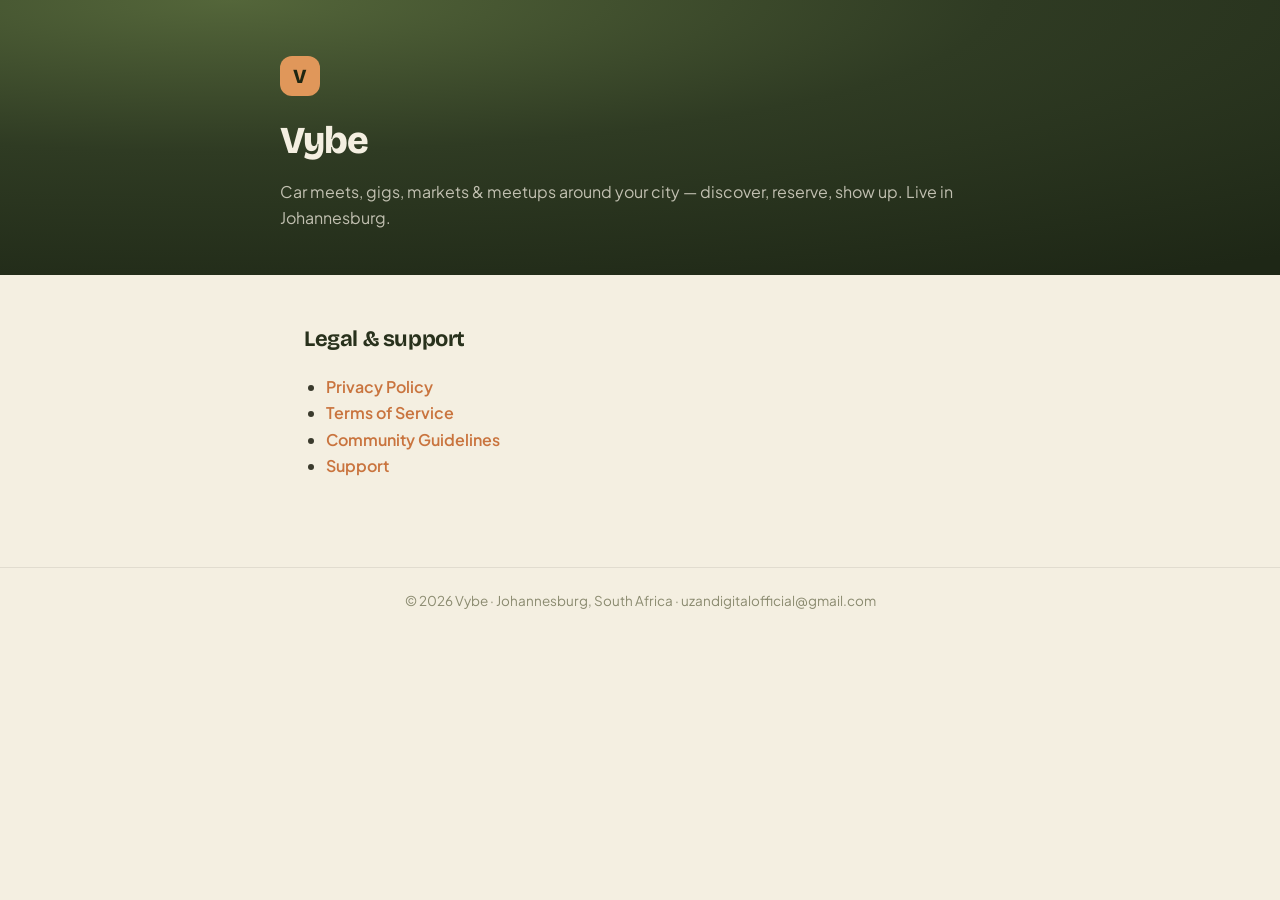
==== index.html @ 5a10658f "Vybe legal & support site Co-Authored-By: Claude Fable 5 <noreply@anthropic.com>" ====
<!DOCTYPE html>
<html lang="en">
<head>
<meta charset="utf-8"><meta name="viewport" content="width=device-width, initial-scale=1">
<title>Vybe — Find your people. In real life.</title>
<link rel="stylesheet" href="style.css">
</head>
<body>
<header><div class="wrap">
  <div class="logo">V</div>
  <h1>Vybe</h1>
  <p>Car meets, gigs, markets &amp; meetups around your city — discover, reserve, show up. Live in Johannesburg.</p>
</div></header>
<main><div class="wrap">
  <h2>Legal &amp; support</h2>
  <ul>
    <li><a href="privacy/">Privacy Policy</a></li>
    <li><a href="terms/">Terms of Service</a></li>
    <li><a href="guidelines/">Community Guidelines</a></li>
    <li><a href="support/">Support</a></li>
  </ul>
</div></main>
<footer>© 2026 Vybe · Johannesburg, South Africa · uzandigitalofficial@gmail.com</footer>
</body>
</html>
---- style.css ----
@import url('https://fonts.googleapis.com/css2?family=Bricolage+Grotesque:opsz,wght@12..96,700;12..96,800&family=Plus+Jakarta+Sans:wght@400;500;600;700&display=swap');
* { box-sizing: border-box; }
body { margin: 0; font-family: 'Plus Jakarta Sans', sans-serif; background: #F4EFE1; color: #3a3a2c; line-height: 1.65; }
header { background: radial-gradient(130% 120% at 18% 0%, #54663a 0%, #2f3b23 46%, #1e2716 100%); color: #F4EFE1; padding: 56px 24px 44px; }
.wrap { max-width: 720px; margin: 0 auto; padding: 0 24px; }
header .wrap { padding: 0; max-width: 720px; margin: 0 auto; }
.logo { display: inline-grid; place-items: center; width: 40px; height: 40px; border-radius: 12px; background: #E0975A; color: #1e2612; font-family: 'Bricolage Grotesque'; font-weight: 800; font-size: 20px; margin-bottom: 14px; }
h1 { font-family: 'Bricolage Grotesque'; font-weight: 800; font-size: 38px; letter-spacing: -1px; margin: 0 0 6px; }
h2 { font-family: 'Bricolage Grotesque'; font-weight: 700; font-size: 22px; letter-spacing: -0.4px; color: #28311c; margin: 34px 0 10px; }
header p { color: rgba(244,239,225,.75); margin: 0; }
main { padding: 12px 0 72px; }
a { color: #c9743e; font-weight: 600; text-decoration: none; }
a:hover { text-decoration: underline; }
ul { padding-left: 22px; }
footer { border-top: 1px solid rgba(0,0,0,.08); padding: 22px 24px 40px; font-size: 13.5px; color: #8a8a6f; text-align: center; }
.updated { font-size: 13px; color: #8a8a6f; }
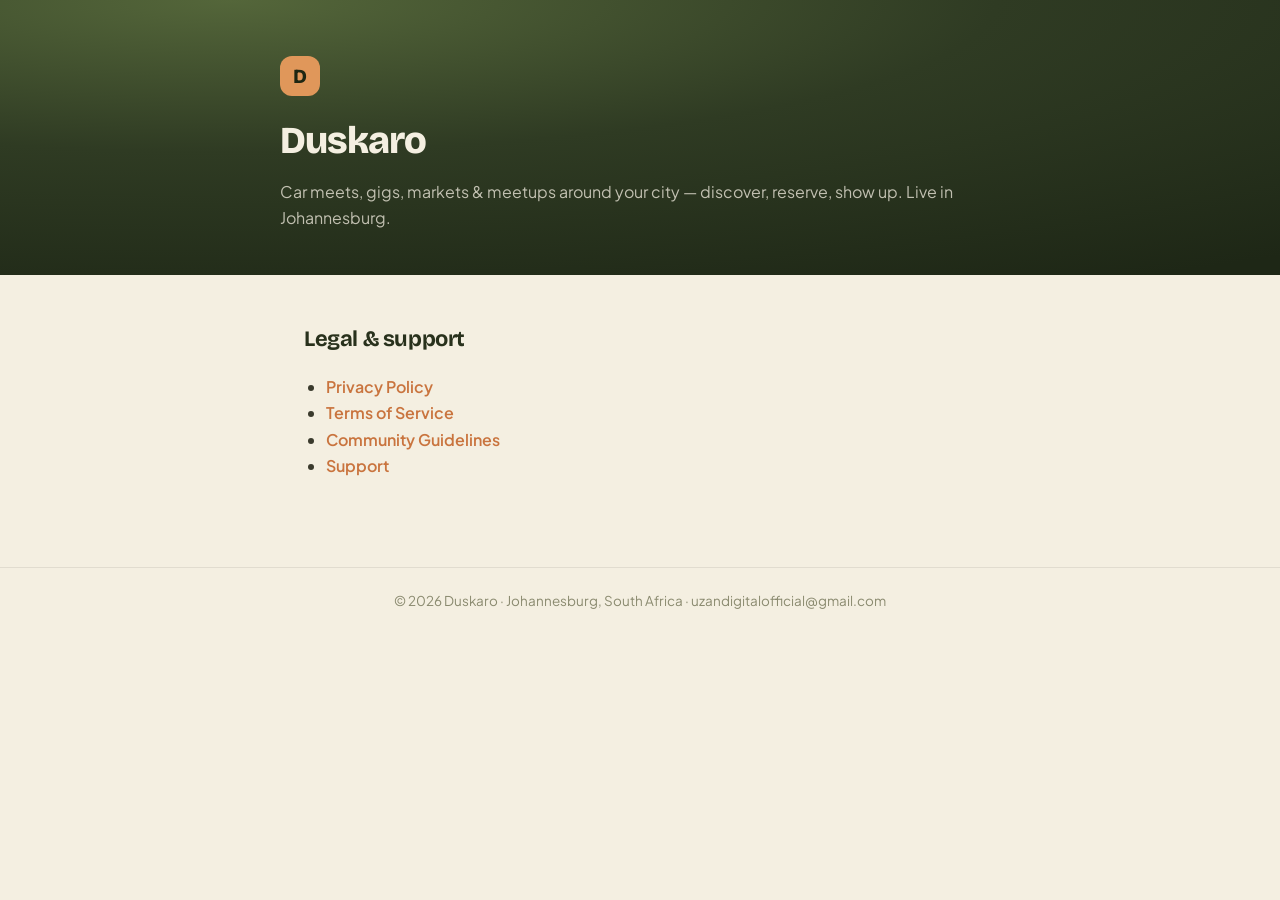
==== commit 929290e0: "Rebrand pages to Duskaro; add account deletion page for Google Play" ====
--- a/index.html
+++ b/index.html
@@ -2,13 +2,13 @@
 <html lang="en">
 <head>
 <meta charset="utf-8"><meta name="viewport" content="width=device-width, initial-scale=1">
-<title>Vybe — Find your people. In real life.</title>
+<title>Duskaro — Find your people. In real life.</title>
 <link rel="stylesheet" href="style.css">
 </head>
 <body>
 <header><div class="wrap">
-  <div class="logo">V</div>
-  <h1>Vybe</h1>
+  <div class="logo">D</div>
+  <h1>Duskaro</h1>
   <p>Car meets, gigs, markets &amp; meetups around your city — discover, reserve, show up. Live in Johannesburg.</p>
 </div></header>
 <main><div class="wrap">
@@ -20,6 +20,6 @@
     <li><a href="support/">Support</a></li>
   </ul>
 </div></main>
-<footer>© 2026 Vybe · Johannesburg, South Africa · uzandigitalofficial@gmail.com</footer>
+<footer>© 2026 Duskaro · Johannesburg, South Africa · uzandigitalofficial@gmail.com</footer>
 </body>
 </html>
